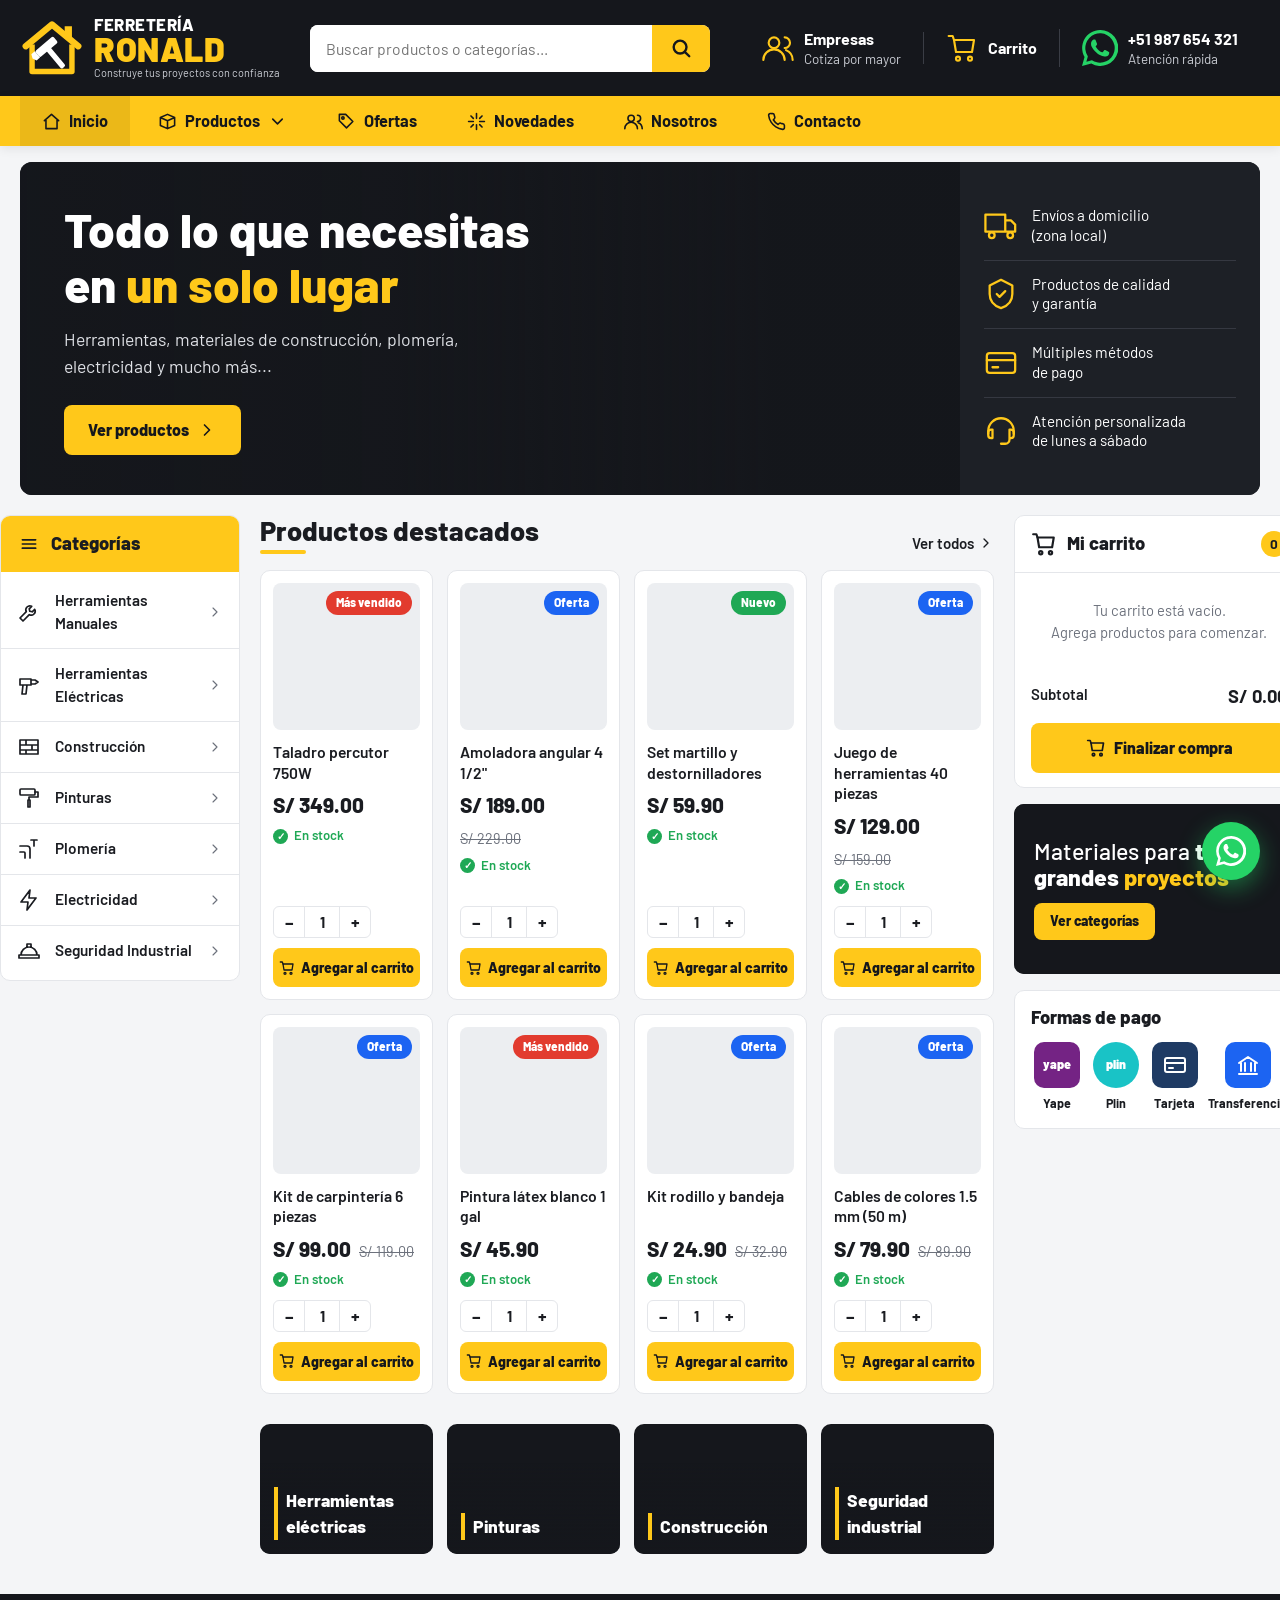
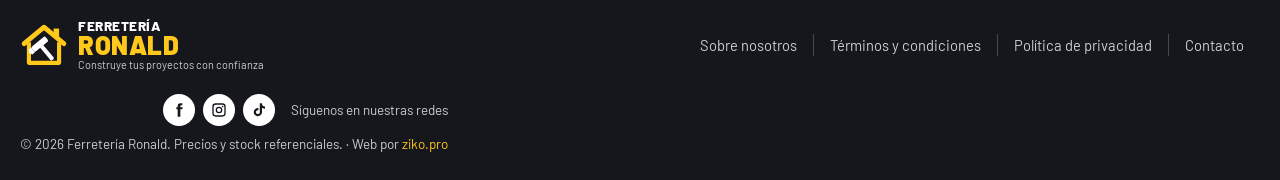
==== index.html @ d524f6fb "Add files via upload" ====
<!DOCTYPE html>
<html lang="es">
<head>
  <meta charset="UTF-8">
  <meta name="viewport" content="width=device-width, initial-scale=1.0">
  <title>Ferretería Ronald | Herramientas y materiales de construcción</title>
  <meta name="description" content="Herramientas manuales y eléctricas, materiales de construcción, pinturas, plomería y electricidad. Envíos a domicilio y pagos con Yape, Plin o tarjeta.">
  <meta property="og:title" content="Ferretería Ronald | Herramientas y materiales de construcción">
  <meta property="og:description" content="Herramientas manuales y eléctricas, materiales de construcción, pinturas, plomería y electricidad. Envíos a domicilio y pagos con Yape, Plin o tarjeta.">
  <meta property="og:image" content="https://images.unsplash.com/photo-1606676539940-12768ce0e762?auto=format&fit=crop&w=1200&q=80">
  <meta name="theme-color" content="#15171c">
  <link rel="icon" href="favicon.svg" type="image/svg+xml">
  <link rel="preconnect" href="https://fonts.googleapis.com">
  <link rel="preconnect" href="https://fonts.gstatic.com" crossorigin>
  <link href="https://fonts.googleapis.com/css2?family=Barlow:wght@400;500;600;700;800;900&display=swap" rel="stylesheet">
  <link rel="stylesheet" href="styles.css">
  <script src="productos.js" defer></script>
  <script src="script.js" defer></script>
</head>
<body>

  <!-- ============ ENCABEZADO ============ -->
  <div class="head-top">
    <div class="container">
      <a href="./" class="logo" aria-label="Ferretería Ronald inicio"><svg viewBox="0 0 70 64" aria-hidden="true">
          <path d="M6 30L35 6l29 24" fill="none" stroke="#ffc81a" stroke-width="7" stroke-linecap="round" stroke-linejoin="round"/>
          <path d="M13 28v30h44V28" fill="none" stroke="#ffc81a" stroke-width="6" stroke-linejoin="round"/>
          <rect x="49" y="8" width="8" height="14" fill="#ffc81a"/>
          <g transform="rotate(-40 35 38)"><rect x="32" y="30" width="6" height="28" rx="2" fill="#fff"/><rect x="22" y="24" width="26" height="9" rx="2" fill="#fff"/><path d="M22 24h-5l-2 4.5 2 4.5h5z" fill="#fff"/></g>
        </svg><div class="logo-text"><small>FERRETERÍA</small><strong>RONALD</strong><em>Construye tus proyectos con confianza</em></div></a>
      <form class="search" id="searchForm" role="search">
        <input id="q" type="search" placeholder="Buscar productos o categorías..." aria-label="Buscar productos">
        <button type="submit" aria-label="Buscar"><svg class="ico" viewBox="0 0 24 24"><circle cx="11" cy="11" r="7"/><path d="M21 21l-4.3-4.3"/></svg></button>
      </form>
      <div class="head-actions">
        <a href="contacto" class="h-act account"><svg class="ico" viewBox="0 0 24 24"><circle cx="9" cy="8" r="4"/><path d="M1 21a8 8 0 0 1 16 0M17 4a4 4 0 0 1 0 8M23 21a8 8 0 0 0-5-7.4"/></svg><div><b>Empresas</b><span>Cotiza por mayor</span></div></a>
        <a href="carrito" class="h-act"><svg class="ico" viewBox="0 0 24 24"><path d="M6 6h15l-1.5 9h-12z"/><path d="M6 6L5 3H2"/><circle cx="9" cy="20" r="1.5"/><circle cx="18" cy="20" r="1.5"/></svg><span class="cart-count"></span><div><b>Carrito</b></div></a>
        <a href="#" class="h-act wa wa-link"><svg class="ico" viewBox="0 0 24 24"><path d="M17.5 14.4c-.3-.1-1.8-.9-2-1-.3-.1-.5-.1-.7.1-.2.3-.8 1-.9 1.2-.2.2-.3.2-.6.1-.3-.1-1.3-.5-2.4-1.5-.9-.8-1.5-1.8-1.7-2.1-.2-.3 0-.5.1-.6l.4-.5.3-.5c.1-.2 0-.4 0-.5l-.9-2.2c-.2-.6-.5-.5-.7-.5h-.6c-.2 0-.5.1-.8.4-.3.3-1 1-1 2.5s1.1 2.9 1.2 3.1c.1.2 2.1 3.2 5.1 4.5 2.5 1 3 .8 3.6.8.6-.1 1.8-.7 2-1.4.3-.7.3-1.3.2-1.4-.1-.2-.3-.3-.6-.4zM12 21.8c-1.8 0-3.5-.5-5-1.4l-.4-.2-3.7 1 1-3.6-.2-.4A9.8 9.8 0 1 1 12 21.8zM12 0a12 12 0 0 0-10.3 18L0 24l6.2-1.6A12 12 0 1 0 12 0z"/></svg><div><b>+51 987 654 321</b><span>Atención rápida</span></div></a>
        <button class="hamburger" id="hamburger" aria-label="Abrir menú"><svg class="ico" viewBox="0 0 24 24"><path d="M4 7h16M4 12h16M4 17h16"/></svg></button>
      </div>
    </div>
  </div>
  <nav class="nav">
    <div class="container">
      <ul class="menu" id="menu">
        <li><a href="./" class="active"><svg class="ico" viewBox="0 0 24 24"><path d="M3 11l9-8 9 8M5 9v12h14V9"/></svg>Inicio</a></li>
        <li class="has-drop"><a href="productos"><svg class="ico" viewBox="0 0 24 24"><path d="M3 7l9-4 9 4v10l-9 4-9-4zM3 7l9 4 9-4M12 11v10"/></svg>Productos<svg class="ico" viewBox="0 0 24 24"><path d="M6 9l6 6 6-6"/></svg></a><ul class="dropdown js-drop"></ul></li>
        <li><a href="productos?ofertas=1"><svg class="ico" viewBox="0 0 24 24"><path d="M20 12l-8 8-9-9V3h8z"/><circle cx="7.5" cy="7.5" r="1.5"/></svg>Ofertas</a></li>
        <li><a href="productos?nuevos=1"><svg class="ico" viewBox="0 0 24 24"><path d="M12 2v6M12 16v6M2 12h6M16 12h6M5 5l3 3M16 16l3 3M5 19l3-3M16 8l3-3"/></svg>Novedades</a></li>
        <li><a href="nosotros"><svg class="ico" viewBox="0 0 24 24"><circle cx="9" cy="8" r="4"/><path d="M1 21a8 8 0 0 1 16 0M17 4a4 4 0 0 1 0 8M23 21a8 8 0 0 0-5-7.4"/></svg>Nosotros</a></li>
        <li><a href="contacto"><svg class="ico" viewBox="0 0 24 24"><path d="M22 16.9v3a2 2 0 0 1-2.2 2 19.8 19.8 0 0 1-8.6-3.1 19.5 19.5 0 0 1-6-6A19.8 19.8 0 0 1 2.1 4.2 2 2 0 0 1 4.1 2h3a2 2 0 0 1 2 1.7c.1.9.4 1.8.7 2.7a2 2 0 0 1-.5 2.1L8 9.8a16 16 0 0 0 6 6l1.3-1.3a2 2 0 0 1 2.1-.4c.9.3 1.8.6 2.7.7a2 2 0 0 1 1.7 2z"/></svg>Contacto</a></li>
      </ul>
    </div>
  </nav>

  <!-- ============ BANNER ============ -->
  <section class="hero">
    <div class="container">
      <div class="hero-box">
        <div class="hero-main">
          <!-- FOTO DEL BANNER: cambia el enlace del src para usar tu propia foto -->
          <img src="https://images.unsplash.com/photo-1426927308491-6380b6a9936f?auto=format&fit=crop&w=1400&q=80" alt="Herramientas de ferretería" onerror="this.style.display='none'">
          <div class="hero-text">
            <h1>Todo lo que necesitas<br>en <span>un solo lugar</span></h1>
            <p>Herramientas, materiales de construcción, plomería, electricidad y mucho más...</p>
            <a href="productos" class="btn btn-yellow">Ver productos <svg class="ico" viewBox="0 0 24 24"><path d="M9 6l6 6-6 6"/></svg></a>
          </div>
        </div>
        <div class="hero-perks">
          <div class="hero-perk"><svg class="ico" viewBox="0 0 24 24"><path d="M1 4h14v12H1zM15 8h4l3 3v5h-7"/><circle cx="5.5" cy="18.5" r="2"/><circle cx="18.5" cy="18.5" r="2"/></svg><span>Envíos a domicilio<br>(zona local)</span></div>
          <div class="hero-perk"><svg class="ico" viewBox="0 0 24 24"><path d="M12 2l8 4v6c0 5-3.5 8.5-8 10-4.5-1.5-8-5-8-10V6z"/><path d="M9 12l2 2 4-4"/></svg><span>Productos de calidad<br>y garantía</span></div>
          <div class="hero-perk"><svg class="ico" viewBox="0 0 24 24"><rect x="2" y="5" width="20" height="14" rx="2"/><path d="M2 10h20M6 15h4"/></svg><span>Múltiples métodos<br>de pago</span></div>
          <div class="hero-perk"><svg class="ico" viewBox="0 0 24 24"><path d="M3 14v-2a9 9 0 0 1 18 0v2"/><path d="M21 15a2 2 0 0 1-2 2h-1v-6h1a2 2 0 0 1 2 2zM3 15a2 2 0 0 0 2 2h1v-6H5a2 2 0 0 0-2 2zM18 17v1a3 3 0 0 1-3 3h-3"/></svg><span>Atención personalizada<br>de lunes a sábado</span></div>
        </div>
      </div>
    </div>
  </section>

  <!-- ============ CONTENIDO PRINCIPAL ============ -->
  <div class="container main-grid">
    <aside>
      <div class="box">
          <div class="box-head yellow"><svg class="ico" viewBox="0 0 24 24"><path d="M4 7h16M4 12h16M4 17h16"/></svg> Categorías</div>
          <ul class="cat-list js-cats"></ul>
        </div>
    </aside>

    <main>
      <div class="sec-head"><h2>Productos destacados</h2><a href="productos" class="see-all">Ver todos <svg class="ico" viewBox="0 0 24 24"><path d="M9 6l6 6-6 6"/></svg></a></div>
      <div class="products" id="featured"></div>

      <div class="cat-strip">
          <a href="productos?cat=electricas" class="cat-tile"><img src="https://images.unsplash.com/photo-1606676539940-12768ce0e762?auto=format&fit=crop&w=500&q=80" alt="Herramientas eléctricas" loading="lazy" onerror="this.style.display='none'"><span>Herramientas eléctricas</span></a>
          <a href="productos?cat=pinturas" class="cat-tile"><img src="https://images.unsplash.com/photo-1562259949-e8e7689d7828?auto=format&fit=crop&w=500&q=80" alt="Pinturas" loading="lazy" onerror="this.style.display='none'"><span>Pinturas</span></a>
          <a href="productos?cat=construccion" class="cat-tile"><img src="https://images.unsplash.com/photo-1637241612956-b7309005288b?auto=format&fit=crop&w=500&q=80" alt="Construcción" loading="lazy" onerror="this.style.display='none'"><span>Construcción</span></a>
          <a href="productos?cat=seguridad" class="cat-tile"><img src="https://images.unsplash.com/photo-1662309376159-b95fb193d96b?auto=format&fit=crop&w=500&q=80" alt="Seguridad industrial" loading="lazy" onerror="this.style.display='none'"><span>Seguridad industrial</span></a>
      </div>
    </main>

    <aside>
      <div class="side-sticky">
          <div class="box" id="miniCart">
            <div class="mini-head"><span><svg class="ico" viewBox="0 0 24 24"><path d="M6 6h15l-1.5 9h-12z"/><path d="M6 6L5 3H2"/><circle cx="9" cy="20" r="1.5"/><circle cx="18" cy="20" r="1.5"/></svg> Mi carrito</span><b id="miniCount">0</b></div>
            <div class="mini-items" id="miniItems"></div>
            <div class="mini-foot">
              <div class="mini-sub"><span>Subtotal</span><strong id="miniSub">S/ 0.00</strong></div>
              <a href="carrito" class="btn btn-yellow btn-block"><svg class="ico" viewBox="0 0 24 24"><path d="M6 6h15l-1.5 9h-12z"/><path d="M6 6L5 3H2"/><circle cx="9" cy="20" r="1.5"/><circle cx="18" cy="20" r="1.5"/></svg> Finalizar compra</a>
            </div>
          </div>
          <a href="productos?cat=construccion" class="promo">
            <img src="https://images.unsplash.com/photo-1504307651254-35680f356dfd?auto=format&fit=crop&w=600&q=80" alt="Obra en construcción" loading="lazy" onerror="this.style.display='none'">
            <h3>Materiales para <b>tus grandes</b> <span>proyectos</span></h3>
            <span class="btn btn-yellow">Ver categorías</span>
          </a>
          <div class="box pay-box">
            <h3>Formas de pago</h3>
            <div class="pays">
              <div><i class="yape">yape</i>Yape</div>
              <div><i class="plin">plin</i>Plin</div>
              <div><i class="card-p"><svg class="ico" viewBox="0 0 24 24"><rect x="2" y="5" width="20" height="14" rx="2"/><path d="M2 10h20M6 15h4"/></svg></i>Tarjeta</div>
              <div><i class="bank"><svg class="ico" viewBox="0 0 24 24"><path d="M3 10l9-6 9 6M5 10v8M9 10v8M15 10v8M19 10v8M3 21h18"/></svg></i>Transferencia</div>
            </div>
          </div>
      </div>
    </aside>
  </div>

  <!-- ============ PIE DE PÁGINA ============ -->
  <footer>
    <div class="container foot">
      <a href="./" class="logo" aria-label="Ferretería Ronald inicio"><svg viewBox="0 0 70 64" aria-hidden="true">
          <path d="M6 30L35 6l29 24" fill="none" stroke="#ffc81a" stroke-width="7" stroke-linecap="round" stroke-linejoin="round"/>
          <path d="M13 28v30h44V28" fill="none" stroke="#ffc81a" stroke-width="6" stroke-linejoin="round"/>
          <rect x="49" y="8" width="8" height="14" fill="#ffc81a"/>
          <g transform="rotate(-40 35 38)"><rect x="32" y="30" width="6" height="28" rx="2" fill="#fff"/><rect x="22" y="24" width="26" height="9" rx="2" fill="#fff"/><path d="M22 24h-5l-2 4.5 2 4.5h5z" fill="#fff"/></g>
        </svg><div class="logo-text"><small>FERRETERÍA</small><strong>RONALD</strong><em style="display:block">Construye tus proyectos con confianza</em></div></a>
      <div class="foot-links">
        <a href="nosotros">Sobre nosotros</a>
        <a href="terminos">Términos y condiciones</a>
        <a href="privacidad">Política de privacidad</a>
        <a href="contacto">Contacto</a>
      </div>
      <div class="foot-right">
        <div class="socials">
          <a href="#" aria-label="Facebook"><svg viewBox="0 0 24 24"><path d="M14 8V6c0-.8.5-1 1-1h2V2h-3c-3 0-4 2-4 4v2H8v3h2v11h4V11h3l.5-3z"/></svg></a>
          <a href="#" aria-label="Instagram"><svg viewBox="0 0 24 24"><path d="M12 7a5 5 0 1 0 0 10 5 5 0 0 0 0-10zm0 8a3 3 0 1 1 0-6 3 3 0 0 1 0 6zm5.5-9.5a1.2 1.2 0 1 0 0 2.4 1.2 1.2 0 0 0 0-2.4zM17 2H7a5 5 0 0 0-5 5v10a5 5 0 0 0 5 5h10a5 5 0 0 0 5-5V7a5 5 0 0 0-5-5zm3 15a3 3 0 0 1-3 3H7a3 3 0 0 1-3-3V7a3 3 0 0 1 3-3h10a3 3 0 0 1 3 3z"/></svg></a>
          <a href="#" aria-label="TikTok"><svg viewBox="0 0 24 24"><path d="M16.5 2h-3.3v13.2a2.9 2.9 0 1 1-2.1-2.8V9a6.2 6.2 0 1 0 5.4 6.2V8.6a7.6 7.6 0 0 0 4.5 1.4V6.7a4.5 4.5 0 0 1-4.5-4.7z"/></svg></a>
          <span>Síguenos en nuestras redes</span>
        </div>
        <div>© <span class="year"></span> Ferretería Ronald. Precios y stock referenciales. · Web por <a href="https://ziko.pro" target="_blank" rel="noopener">ziko.pro</a></div>
      </div>
    </div>
  </footer>

  <a class="wa-float wa-link" href="#" aria-label="Escríbenos por WhatsApp"><svg viewBox="0 0 24 24"><path d="M17.5 14.4c-.3-.1-1.8-.9-2-1-.3-.1-.5-.1-.7.1-.2.3-.8 1-.9 1.2-.2.2-.3.2-.6.1-.3-.1-1.3-.5-2.4-1.5-.9-.8-1.5-1.8-1.7-2.1-.2-.3 0-.5.1-.6l.4-.5.3-.5c.1-.2 0-.4 0-.5l-.9-2.2c-.2-.6-.5-.5-.7-.5h-.6c-.2 0-.5.1-.8.4-.3.3-1 1-1 2.5s1.1 2.9 1.2 3.1c.1.2 2.1 3.2 5.1 4.5 2.5 1 3 .8 3.6.8.6-.1 1.8-.7 2-1.4.3-.7.3-1.3.2-1.4-.1-.2-.3-.3-.6-.4zM12 21.8c-1.8 0-3.5-.5-5-1.4l-.4-.2-3.7 1 1-3.6-.2-.4A9.8 9.8 0 1 1 12 21.8zM12 0a12 12 0 0 0-10.3 18L0 24l6.2-1.6A12 12 0 1 0 12 0z"/></svg></a>
</body>
</html>
---- styles.css ----
/* =========================================================
   FERRETERÍA RONALD — Estilos (diseño de ziko.pro)
   Cambia los colores de la marca aquí abajo
   ========================================================= */
:root {
  --dark: #15171c;
  --dark-2: #22252c;
  --yellow: #ffc81a;
  --yellow-dark: #e8b000;
  --green: #1fa855;
  --red: #e23b2e;
  --blue: #1c64f2;
  --bg: #f4f5f7;
  --white: #ffffff;
  --ink: #1a1c21;
  --muted: #6c717c;
  --line: #e4e6ea;
  --radius: 10px;
  --shadow: 0 6px 20px rgba(21, 23, 28, .08);
}
* { margin: 0; padding: 0; box-sizing: border-box; }
html { scroll-behavior: smooth; }
body { font-family: 'Barlow', Arial, sans-serif; color: var(--ink); background: var(--bg); line-height: 1.5; overflow-x: hidden; font-size: 15px; }
a { color: inherit; text-decoration: none; }
img { max-width: 100%; display: block; }
button { font-family: inherit; color: inherit; }
h1, h2, h3 { line-height: 1.15; font-weight: 800; }
.container { width: 100%; max-width: 1320px; margin: 0 auto; padding: 0 20px; }
.ico { width: 20px; height: 20px; stroke: currentColor; fill: none; stroke-width: 2; stroke-linecap: round; stroke-linejoin: round; flex-shrink: 0; }

/* ---------- Header ---------- */
.head-top { background: var(--dark); color: #fff; }
.head-top .container { display: flex; align-items: center; gap: 30px; height: 96px; }
.logo { display: flex; align-items: center; gap: 10px; flex-shrink: 0; }
.logo svg { width: 64px; height: 58px; }
.logo-text { line-height: .95; }
.logo-text small { display: block; font-size: 1.05rem; font-weight: 800; letter-spacing: .5px; }
.logo-text strong { display: block; font-size: 2.1rem; font-weight: 900; color: var(--yellow); letter-spacing: .5px; }
.logo-text em { display: block; font-style: normal; font-size: .68rem; color: #c9ccd3; margin-top: 3px; }
.search { flex: 1; display: flex; max-width: 560px; border-radius: 8px; overflow: hidden; background: #fff; }
.search input { flex: 1; border: none; margin: 0; padding: 14px 16px; font-size: .98rem; border-radius: 0; background: #fff; min-width: 0; }
.search input:focus { outline: none; }
.search button { border: none; background: var(--yellow); width: 58px; cursor: pointer; display: grid; place-items: center; }
.search button .ico { width: 22px; height: 22px; stroke-width: 2.6; color: var(--dark); }
.head-actions { display: flex; align-items: center; margin-left: auto; }
.h-act { display: flex; align-items: center; gap: 10px; padding: 0 22px; line-height: 1.25; position: relative; }
.h-act + .h-act { border-left: 1px solid #3a3d45; }
.h-act .ico { width: 32px; height: 32px; color: var(--yellow); stroke-width: 1.6; }
.h-act b { display: block; font-size: 1rem; }
.h-act span { font-size: .84rem; color: #c9ccd3; }
.h-act.wa .ico { color: #fff; fill: #25d366; stroke: none; width: 36px; height: 36px; }
.cart-count { position: absolute; top: -8px; left: 42px; min-width: 22px; height: 22px; padding: 0 6px; border-radius: 11px; background: var(--yellow); color: var(--dark); font-size: .76rem; font-weight: 800; display: grid; place-items: center; border: 2px solid var(--dark); }
.cart-count:empty, .cart-count[data-n="0"] { display: none; }
.hamburger { display: none; background: none; border: none; cursor: pointer; color: #fff; }
.hamburger .ico { width: 30px; height: 30px; }

.nav { background: var(--yellow); position: sticky; top: 0; z-index: 100; box-shadow: 0 3px 10px rgba(0,0,0,.08); }
.menu { display: flex; list-style: none; gap: 6px; }
.menu > li { position: relative; }
.menu > li > a { display: flex; align-items: center; gap: 8px; padding: 0 22px; height: 50px; font-weight: 700; font-size: 1.02rem; color: var(--dark); transition: background .2s; }
.menu > li > a:hover, .menu > li > a.active { background: rgba(0,0,0,.08); }
.menu .ico { width: 19px; height: 19px; }
.dropdown { position: absolute; top: 100%; left: 0; min-width: 260px; background: #fff; border-radius: 0 0 10px 10px; box-shadow: 0 14px 30px rgba(0,0,0,.15); list-style: none; padding: 8px 0; opacity: 0; visibility: hidden; transform: translateY(8px); transition: .2s; }
.menu > li:hover .dropdown { opacity: 1; visibility: visible; transform: none; }
.dropdown a { display: flex; align-items: center; gap: 10px; padding: 10px 18px; font-weight: 600; }
.dropdown a:hover { background: var(--bg); color: var(--yellow-dark); }

/* ---------- Botones ---------- */
.btn { display: inline-flex; align-items: center; justify-content: center; gap: 8px; padding: 13px 24px; border-radius: 8px; font-weight: 800; font-size: 1rem; border: none; cursor: pointer; transition: transform .15s, background .2s; text-align: center; }
.btn:hover { transform: translateY(-1px); }
.btn-yellow { background: var(--yellow); color: var(--dark); }
.btn-yellow:hover { background: var(--yellow-dark); }
.btn-dark { background: var(--dark); color: #fff; }
.btn-green { background: #25d366; color: #fff; }
.btn-line { background: #fff; border: 2px solid var(--dark); color: var(--dark); }
.btn-block { width: 100%; }

/* ---------- Hero ---------- */
.hero { padding-top: 16px; }
.hero-box { display: grid; grid-template-columns: 1fr 300px; background: var(--dark); border-radius: 12px; overflow: hidden; min-height: 300px; }
.hero-main { position: relative; display: flex; align-items: center; overflow: hidden; }
.hero-main > img { position: absolute; inset: 0; width: 100%; height: 100%; object-fit: cover; }
.hero-main::before { content: ""; position: absolute; inset: 0; z-index: 1; background: linear-gradient(90deg, rgba(21,23,28,.96) 0%, rgba(21,23,28,.85) 40%, rgba(21,23,28,.15) 80%); }
.hero-text { position: relative; z-index: 2; padding: 40px 44px; color: #fff; max-width: 560px; }
.hero-text h1 { font-size: clamp(2rem, 4vw, 3rem); margin-bottom: 14px; }
.hero-text h1 span { color: var(--yellow); }
.hero-text p { color: #dfe1e6; font-size: 1.1rem; margin-bottom: 26px; }
.hero-perks { background: #1d2026; padding: 14px 24px; display: flex; flex-direction: column; justify-content: center; }
.hero-perk { display: flex; align-items: center; gap: 14px; padding: 14px 0; color: #fff; font-size: .95rem; line-height: 1.3; }
.hero-perk + .hero-perk { border-top: 1px solid #353841; }
.hero-perk .ico { width: 34px; height: 34px; color: var(--yellow); stroke-width: 1.6; }

/* ---------- Layout de 3 columnas ---------- */
.main-grid { display: grid; grid-template-columns: 240px 1fr 290px; gap: 20px; align-items: start; padding: 20px 0 40px; }
.box { background: #fff; border-radius: var(--radius); border: 1px solid var(--line); overflow: hidden; }
.box-head { display: flex; align-items: center; gap: 12px; padding: 14px 18px; font-weight: 800; font-size: 1.15rem; }
.box-head.yellow { background: var(--yellow); }
.cat-list { list-style: none; padding: 4px 0; }
.cat-list a { display: flex; align-items: center; gap: 14px; padding: 13px 16px; font-weight: 600; font-size: .96rem; transition: .2s; }
.cat-list li + li a { border-top: 1px solid var(--line); }
.cat-list a:hover, .cat-list a.active { background: #fff8de; }
.cat-list a .ico { width: 24px; height: 24px; stroke-width: 1.7; }
.cat-list a .chev { margin-left: auto; width: 16px; height: 16px; color: var(--muted); }
.side-sticky { position: sticky; top: 66px; display: grid; gap: 16px; }

/* ---------- Títulos ---------- */
.sec-head { display: flex; justify-content: space-between; align-items: flex-end; margin-bottom: 16px; gap: 12px; flex-wrap: wrap; }
.sec-head h2 { font-size: 1.7rem; position: relative; padding-bottom: 8px; }
.sec-head h2::after { content: ""; position: absolute; left: 0; bottom: 0; width: 46px; height: 4px; border-radius: 4px; background: var(--yellow); }
.see-all { display: flex; align-items: center; gap: 4px; font-weight: 600; color: var(--ink); }
.see-all:hover { color: var(--yellow-dark); }
.see-all .ico { width: 16px; height: 16px; }

/* ---------- Tarjetas de producto ---------- */
.products { display: grid; grid-template-columns: repeat(4, 1fr); gap: 14px; }
.card { background: #fff; border: 1px solid var(--line); border-radius: var(--radius); padding: 12px; display: flex; flex-direction: column; transition: box-shadow .2s, border-color .2s; }
.card:hover { box-shadow: var(--shadow); border-color: #d3d6dc; }
.card-img { position: relative; display: block; aspect-ratio: 1 / 1; border-radius: 8px; overflow: hidden; background: #eceef1; margin-bottom: 12px; }
.card-img img { width: 100%; height: 100%; object-fit: cover; transition: transform .4s; }
.card:hover .card-img img { transform: scale(1.05); }
.badge { position: absolute; top: 8px; right: 8px; z-index: 2; font-size: .74rem; font-weight: 800; padding: 3px 10px; border-radius: 20px; color: #fff; background: var(--red); }
.badge.oferta { background: var(--blue); }
.badge.nuevo { background: var(--green); }
.badge.left { right: auto; left: 8px; }
.card h3 { font-size: .98rem; font-weight: 600; line-height: 1.3; min-height: 2.6em; margin-bottom: 6px; }
.price { display: flex; align-items: baseline; gap: 8px; flex-wrap: wrap; }
.price strong { font-size: 1.3rem; font-weight: 800; }
.price del { color: var(--muted); font-size: .9rem; }
.price small { color: var(--muted); font-size: .8rem; }
.stock { display: flex; align-items: center; gap: 6px; font-size: .82rem; color: var(--green); font-weight: 600; margin: 6px 0 10px; }
.stock::before { content: "✓"; width: 15px; height: 15px; border-radius: 50%; background: var(--green); color: #fff; font-size: .62rem; display: grid; place-items: center; }
.stock.out { color: var(--red); }
.stock.out::before { content: "✕"; background: var(--red); }
.qty { display: inline-flex; align-items: center; border: 1px solid var(--line); border-radius: 6px; background: #fff; width: max-content; }
.qty button { width: 30px; height: 30px; border: none; background: none; font-size: 1.1rem; font-weight: 700; cursor: pointer; }
.qty button:hover { background: var(--bg); }
.qty span, .qty input { width: 36px; text-align: center; font-weight: 700; border: none; border-left: 1px solid var(--line); border-right: 1px solid var(--line); height: 30px; line-height: 30px; padding: 0; margin: 0; border-radius: 0; font-size: .92rem; }
.card .qty { margin-top: auto; }
.card .btn { margin-top: 10px; padding: 11px 6px; font-size: .88rem; white-space: nowrap; gap: 6px; }
.card .btn .ico { width: 16px; height: 16px; }
.empty { grid-column: 1 / -1; text-align: center; padding: 50px 20px; background: #fff; border-radius: var(--radius); border: 1px solid var(--line); }
.empty h3 { font-size: 1.3rem; margin-bottom: 6px; }
.empty p { color: var(--muted); }

/* ---------- Mini carrito ---------- */
.mini-head { display: flex; align-items: center; justify-content: space-between; padding: 14px 16px; border-bottom: 1px solid var(--line); }
.mini-head span { display: flex; align-items: center; gap: 10px; font-weight: 800; font-size: 1.15rem; }
.mini-head span .ico { width: 26px; height: 26px; }
.mini-head b { min-width: 26px; height: 26px; border-radius: 13px; background: var(--yellow); display: grid; place-items: center; font-size: .85rem; }
.mini-items { max-height: 320px; overflow-y: auto; }
.mini-item { display: grid; grid-template-columns: 56px 1fr; gap: 10px; padding: 12px 16px; border-bottom: 1px solid var(--line); }
.mini-item img { width: 56px; height: 56px; border-radius: 6px; object-fit: cover; background: #eceef1; }
.mini-item h4 { font-size: .86rem; font-weight: 600; line-height: 1.25; }
.mini-row { display: flex; justify-content: space-between; align-items: center; margin-top: 6px; gap: 6px; }
.mini-row strong { font-size: .95rem; }
.mini-row .qty button { width: 24px; height: 24px; font-size: .95rem; }
.mini-row .qty span { width: 26px; height: 24px; line-height: 24px; font-size: .82rem; }
.trash { background: none; border: none; cursor: pointer; color: var(--muted); display: grid; place-items: center; }
.trash:hover { color: var(--red); }
.trash .ico { width: 17px; height: 17px; }
.mini-empty { padding: 26px 16px; text-align: center; color: var(--muted); font-size: .92rem; }
.mini-foot { padding: 14px 16px; }
.mini-sub { display: flex; justify-content: space-between; font-weight: 600; margin-bottom: 12px; }
.mini-sub strong { font-size: 1.15rem; }

/* ---------- Banner lateral ---------- */
.promo { position: relative; border-radius: var(--radius); overflow: hidden; min-height: 170px; display: flex; flex-direction: column; justify-content: center; padding: 20px; color: #fff; background: var(--dark); }
.promo img { position: absolute; inset: 0; width: 100%; height: 100%; object-fit: cover; opacity: .55; }
.promo::before { content: ""; position: absolute; inset: 0; background: linear-gradient(90deg, rgba(21,23,28,.92) 35%, rgba(21,23,28,.2)); z-index: 1; }
.promo * { position: relative; z-index: 2; }
.promo h3 { font-size: 1.45rem; font-weight: 500; line-height: 1.15; margin-bottom: 12px; }
.promo h3 b { font-weight: 800; }
.promo h3 span { color: var(--yellow); font-weight: 800; }
.promo .btn { padding: 8px 16px; font-size: .86rem; align-self: flex-start; }

/* ---------- Formas de pago ---------- */
.pay-box { padding: 16px; }
.pay-box h3 { font-size: 1.15rem; margin-bottom: 14px; }
.pays { display: grid; grid-template-columns: repeat(4, 1fr); gap: 8px; text-align: center; font-size: .78rem; font-weight: 700; }
.pays i { display: grid; place-items: center; width: 46px; height: 46px; margin: 0 auto 6px; border-radius: 10px; font-style: normal; font-weight: 900; font-size: .78rem; color: #fff; }
.pays .yape { background: #742384; }
.pays .plin { background: #19c3c6; border-radius: 50%; }
.pays .card-p { background: #1f3b64; }
.pays .bank { background: #1c64f2; }
.pays i .ico { width: 24px; height: 24px; }

/* ---------- Franja de categorías (inicio) ---------- */
.cat-strip { display: grid; grid-template-columns: repeat(4, 1fr); gap: 14px; margin-top: 30px; }
.cat-tile { position: relative; height: 130px; border-radius: var(--radius); overflow: hidden; display: flex; align-items: flex-end; padding: 14px; color: #fff; font-weight: 800; font-size: 1.1rem; background: var(--dark); }
.cat-tile img { position: absolute; inset: 0; width: 100%; height: 100%; object-fit: cover; transition: transform .4s; }
.cat-tile:hover img { transform: scale(1.06); }
.cat-tile::before { content: ""; position: absolute; inset: 0; z-index: 1; background: linear-gradient(180deg, transparent 30%, rgba(21,23,28,.85)); }
.cat-tile span { position: relative; z-index: 2; border-left: 4px solid var(--yellow); padding-left: 8px; }

/* ---------- Encabezado de páginas internas ---------- */
.page-head { background: var(--dark); color: #fff; padding: 30px 0; border-bottom: 4px solid var(--yellow); }
.crumbs { font-size: .86rem; color: #c9ccd3; margin-bottom: 6px; }
.crumbs a:hover { color: var(--yellow); }
.page-head h1 { font-size: clamp(1.7rem, 4vw, 2.4rem); }
.page-head h1 span { color: var(--yellow); }
.page-head p { color: #c9ccd3; margin-top: 4px; }

/* ---------- Catálogo ---------- */
.shop-grid { display: grid; grid-template-columns: 240px 1fr; gap: 20px; align-items: start; padding: 20px 0 40px; }
.shop-top { display: flex; justify-content: space-between; align-items: center; gap: 12px; background: #fff; border: 1px solid var(--line); border-radius: var(--radius); padding: 10px 14px; margin-bottom: 14px; flex-wrap: wrap; }
.shop-top p { color: var(--muted); }
.shop-top p b { color: var(--ink); }
.shop-top select { width: auto; margin: 0; padding: 9px 12px; }
.filter-extra { padding: 14px 16px; border-top: 1px solid var(--line); }
.filter-extra label { display: flex; align-items: center; gap: 10px; font-weight: 600; font-size: .94rem; margin: 6px 0; cursor: pointer; }
.filter-extra input { width: 18px; height: 18px; margin: 0; accent-color: var(--yellow-dark); }
.cat-toggle { display: none; }
.shop-grid .products { grid-template-columns: repeat(4, 1fr); }

/* ---------- Producto ---------- */
.pdp { display: grid; grid-template-columns: 1fr 1fr; gap: 34px; background: #fff; border: 1px solid var(--line); border-radius: 12px; padding: 24px; margin: 20px 0; }
.pdp-img { position: relative; border-radius: 10px; overflow: hidden; aspect-ratio: 1; background: #eceef1; }
.pdp-img img { width: 100%; height: 100%; object-fit: cover; }
.pdp-cat { display: inline-block; font-size: .82rem; font-weight: 700; color: var(--muted); text-transform: uppercase; letter-spacing: .5px; }
.pdp h1 { font-size: clamp(1.6rem, 3vw, 2.2rem); margin: 6px 0 10px; }
.pdp .price strong { font-size: 2.2rem; }
.pdp .price del { font-size: 1.1rem; }
.save { display: inline-block; background: var(--red); color: #fff; font-weight: 700; font-size: .82rem; padding: 3px 10px; border-radius: 6px; margin-top: 6px; }
.pdp .desc { color: var(--muted); margin: 16px 0; font-size: 1.02rem; }
.specs { list-style: none; background: var(--bg); border-radius: 10px; padding: 14px 18px; margin-bottom: 20px; }
.specs li { padding: 6px 0 6px 24px; position: relative; font-weight: 500; }
.specs li::before { content: ""; position: absolute; left: 0; top: 50%; width: 10px; height: 10px; border-radius: 2px; background: var(--yellow); transform: translateY(-50%) rotate(45deg); }
.buy-row { display: flex; gap: 10px; margin-bottom: 10px; align-items: stretch; }
.buy-row .qty button { width: 42px; height: 50px; font-size: 1.3rem; }
.buy-row .qty span { width: 46px; height: 50px; line-height: 50px; font-size: 1.05rem; }
.buy-row .btn { flex: 1; }
.pdp-info-list { margin-top: 18px; border: 1px solid var(--line); border-radius: 10px; }
.pdp-info-list div { display: flex; gap: 12px; align-items: center; padding: 12px 16px; font-size: .94rem; }
.pdp-info-list div + div { border-top: 1px solid var(--line); }
.pdp-info-list .ico { width: 24px; height: 24px; color: var(--yellow-dark); }

/* ---------- Carrito ---------- */
.cart-layout { display: grid; grid-template-columns: 1.7fr 1fr; gap: 20px; align-items: start; padding: 20px 0 40px; }
.cart-list { background: #fff; border: 1px solid var(--line); border-radius: 12px; }
.cart-item { display: grid; grid-template-columns: 90px 1fr auto auto; gap: 18px; align-items: center; padding: 16px 20px; border-bottom: 1px solid var(--line); }
.cart-item:last-child { border-bottom: none; }
.cart-item img { width: 90px; height: 90px; border-radius: 8px; object-fit: cover; background: #eceef1; }
.cart-item h3 { font-size: 1.02rem; font-weight: 700; }
.cart-item small { color: var(--muted); display: block; }
.cart-item .line-total { font-weight: 800; font-size: 1.15rem; min-width: 100px; text-align: right; }
.summary { background: #fff; border: 1px solid var(--line); border-radius: 12px; padding: 22px; position: sticky; top: 70px; }
.summary h2 { font-size: 1.4rem; margin-bottom: 14px; }
.sum-row { display: flex; justify-content: space-between; padding: 7px 0; }
.sum-row.total { border-top: 2px dashed var(--line); margin-top: 8px; padding-top: 14px; font-weight: 800; font-size: 1.15rem; }
.sum-row.total strong { font-size: 1.6rem; }
.note-box { background: #fff8de; border-left: 4px solid var(--yellow); border-radius: 6px; padding: 10px 14px; font-size: .88rem; margin: 10px 0 16px; }
.radio-list { display: grid; gap: 8px; margin-bottom: 16px; }
.radio-list label { display: flex; align-items: center; gap: 10px; border: 2px solid var(--line); border-radius: 8px; padding: 10px 14px; cursor: pointer; font-weight: 600; margin: 0; }
.radio-list input { width: auto; margin: 0; accent-color: var(--yellow-dark); }
.radio-list label:has(input:checked) { border-color: var(--yellow-dark); background: #fff8de; }
.cart-empty { text-align: center; background: #fff; border: 1px solid var(--line); border-radius: 12px; padding: 60px 20px; margin: 20px 0 40px; }
.cart-empty .ico { width: 64px; height: 64px; color: var(--yellow-dark); margin: 0 auto 12px; stroke-width: 1.4; }
.cart-empty h2 { font-size: 1.6rem; }
.cart-empty p { color: var(--muted); margin: 6px 0 20px; }

/* ---------- Formularios ---------- */
label { display: block; font-weight: 700; font-size: .9rem; margin-bottom: 6px; }
input, select, textarea { width: 100%; padding: 12px 14px; border: 1px solid #d3d6dc; border-radius: 8px; font-family: inherit; font-size: .98rem; margin-bottom: 14px; background: #fff; color: var(--ink); }
input:focus, select:focus, textarea:focus { outline: 2px solid var(--yellow); border-color: var(--yellow-dark); }
textarea { resize: vertical; min-height: 120px; }
.form-row { display: grid; grid-template-columns: 1fr 1fr; gap: 12px; }
.note { font-size: .84rem; color: var(--muted); margin-top: 10px; }

/* ---------- Contacto / Nosotros / Legales ---------- */
.two-col { display: grid; grid-template-columns: 1fr 1.2fr; gap: 20px; align-items: start; padding: 20px 0 40px; }
.panel { background: #fff; border: 1px solid var(--line); border-radius: 12px; padding: 26px; }
.info-card { display: flex; gap: 14px; align-items: center; padding: 16px 0; }
.info-card + .info-card { border-top: 1px solid var(--line); }
.info-card i { width: 48px; height: 48px; border-radius: 10px; background: var(--yellow); display: grid; place-items: center; flex-shrink: 0; font-style: normal; }
.info-card .ico { width: 24px; height: 24px; }
.info-card strong { display: block; }
.info-card span { color: var(--muted); }
.map { border-radius: 10px; overflow: hidden; height: 240px; margin-top: 16px; border: 1px solid var(--line); }
.map iframe { width: 100%; height: 100%; border: 0; }
.about { display: grid; grid-template-columns: 1fr 1fr; gap: 30px; align-items: center; }
.about-img { border-radius: 12px; overflow: hidden; aspect-ratio: 4 / 3.4; background: #eceef1; }
.about-img img { width: 100%; height: 100%; object-fit: cover; }
.about h2 { font-size: 2rem; margin-bottom: 12px; }
.about p { color: var(--muted); margin-bottom: 12px; font-size: 1.04rem; }
.stats { display: grid; grid-template-columns: repeat(3, 1fr); gap: 12px; margin-top: 18px; }
.stats div { background: var(--bg); border-radius: 10px; padding: 14px; text-align: center; border-bottom: 4px solid var(--yellow); }
.stats strong { display: block; font-size: 1.5rem; font-weight: 800; }
.stats span { font-size: .84rem; color: var(--muted); font-weight: 600; }
.values { display: grid; grid-template-columns: repeat(3, 1fr); gap: 16px; margin: 20px 0 40px; }
.value { background: #fff; border: 1px solid var(--line); border-radius: 12px; padding: 24px; }
.value i { width: 50px; height: 50px; border-radius: 10px; background: var(--dark); color: var(--yellow); display: grid; place-items: center; margin-bottom: 12px; font-style: normal; }
.value .ico { width: 26px; height: 26px; }
.value h3 { font-size: 1.2rem; margin-bottom: 6px; }
.value p { color: var(--muted); }
.legal { max-width: 860px; margin: 20px auto 40px; }
.legal h2 { font-size: 1.2rem; margin: 24px 0 8px; }
.legal h2:first-of-type { margin-top: 0; }
.legal p, .legal li { margin-bottom: 8px; }
.legal ul { padding-left: 22px; }
.legal .updated { color: var(--muted); margin-bottom: 18px; }
.faq details { border-bottom: 1px solid var(--line); }
.faq summary { cursor: pointer; padding: 16px 40px 16px 0; font-weight: 700; list-style: none; position: relative; }
.faq summary::-webkit-details-marker { display: none; }
.faq summary::after { content: "+"; position: absolute; right: 0; top: 50%; transform: translateY(-50%); width: 26px; height: 26px; border-radius: 6px; background: var(--yellow); display: grid; place-items: center; font-weight: 800; transition: transform .3s; }
.faq details[open] summary::after { transform: translateY(-50%) rotate(45deg); }
.faq details p { padding: 0 0 16px; color: var(--muted); }

/* ---------- Footer ---------- */
footer { background: var(--dark); color: #c9ccd3; padding: 26px 0; }
.foot { display: flex; align-items: center; justify-content: space-between; gap: 24px; flex-wrap: wrap; }
footer .logo svg { width: 48px; height: 44px; }
footer .logo-text small { font-size: .85rem; color: #fff; }
footer .logo-text strong { font-size: 1.6rem; }
.foot-links { display: flex; gap: 0; flex-wrap: wrap; }
.foot-links a { padding: 0 16px; font-size: .92rem; }
.foot-links a + a { border-left: 1px solid #454953; }
.foot-links a:hover { color: var(--yellow); }
.foot-right { text-align: right; font-size: .84rem; }
.socials { display: flex; gap: 8px; justify-content: flex-end; align-items: center; margin-bottom: 8px; }
.socials span { margin-left: 8px; }
.socials a { width: 32px; height: 32px; border-radius: 50%; background: #fff; display: grid; place-items: center; transition: background .2s; }
.socials a:hover { background: var(--yellow); }
.socials svg { width: 16px; height: 16px; fill: var(--dark); }
.foot-right a { color: var(--yellow); }

/* ---------- WhatsApp y aviso ---------- */
.wa-float { position: fixed; bottom: 20px; right: 20px; z-index: 200; width: 58px; height: 58px; border-radius: 50%; background: #25d366; display: grid; place-items: center; box-shadow: 0 8px 24px rgba(37,211,102,.45); transition: transform .2s; }
.wa-float:hover { transform: scale(1.08); }
.wa-float svg { width: 30px; height: 30px; fill: #fff; }
.toast { position: fixed; left: 50%; bottom: 26px; transform: translate(-50%, 160px); z-index: 300; background: var(--dark); color: #fff; padding: 12px 14px 12px 18px; border-radius: 10px; font-weight: 600; display: flex; align-items: center; gap: 14px; box-shadow: 0 12px 30px rgba(0,0,0,.3); transition: transform .35s; max-width: calc(100% - 32px); border-left: 5px solid var(--yellow); }
.toast.show { transform: translate(-50%, 0); }
.toast a { background: var(--yellow); color: var(--dark); padding: 7px 14px; border-radius: 6px; font-weight: 800; white-space: nowrap; }

/* ---------- Responsive ---------- */
@media (max-width: 1200px) {
  .main-grid { grid-template-columns: 220px 1fr 260px; }
  .products { grid-template-columns: repeat(3, 1fr); }
  .h-act { padding: 0 14px; }
  .h-act.account { display: none; }
}
@media (max-width: 1000px) {
  .head-top .container { flex-wrap: wrap; height: auto; padding-top: 14px; padding-bottom: 14px; gap: 14px; }
  .search { order: 3; flex-basis: 100%; max-width: none; }
  .h-act.wa { display: none; }
  .hamburger { display: grid; }
  .h-act + .h-act { border-left: none; }
  .menu { display: none; flex-direction: column; gap: 0; padding-bottom: 8px; }
  .menu.open { display: flex; }
  .menu > li > a { height: 46px; }
  .dropdown { position: static; opacity: 1; visibility: visible; transform: none; box-shadow: none; display: none; background: rgba(255,255,255,.5); border-radius: 0; }
  .menu > li.has-drop:hover .dropdown, .menu > li.has-drop.open .dropdown { display: block; }
  .nav { position: static; }
  .main-grid { grid-template-columns: 1fr; }
  .main-grid > aside:first-child { order: 2; }
  .side-sticky { position: static; grid-template-columns: 1fr 1fr; }
  .side-sticky > .box:first-child { grid-column: 1 / -1; }
  .hero-box { grid-template-columns: 1fr; }
  .hero-perks { display: grid; grid-template-columns: 1fr 1fr; gap: 0 20px; }
  .hero-perk + .hero-perk { border-top: none; }
  .shop-grid, .pdp, .cart-layout, .two-col, .about { grid-template-columns: 1fr; }
  .shop-grid > aside { display: none; }
  .shop-grid > aside.open { display: block; }
  .cat-toggle { display: inline-flex; }
  .cat-strip { grid-template-columns: 1fr 1fr; }
  .summary { position: static; }
  .shop-grid .products { grid-template-columns: repeat(3, 1fr); }
  .values { grid-template-columns: 1fr; }
}
@media (max-width: 640px) {
  .container { padding: 0 12px; }
  .logo svg { width: 48px; height: 44px; }
  .logo-text small { font-size: .82rem; }
  .logo-text strong { font-size: 1.55rem; }
  .logo-text em { display: none; }
  .h-act { padding: 0 8px; }
  .h-act div { display: none; }
  .cart-count { left: 24px; }
  .hero-text { padding: 30px 22px; }
  .hero-text p { font-size: 1rem; }
  .hero-perks { grid-template-columns: 1fr; padding: 8px 22px; }
  .hero-perk { padding: 10px 0; }
  .products, .shop-grid .products { grid-template-columns: 1fr 1fr; gap: 10px; }
  .card { padding: 8px; }
  .card h3 { font-size: .9rem; }
  .price strong { font-size: 1.12rem; }
  .card .btn { font-size: .8rem; padding: 10px 6px; }
  .card .btn .ico { display: none; }
  .side-sticky { grid-template-columns: 1fr; }
  .cat-strip { grid-template-columns: 1fr 1fr; gap: 10px; }
  .cat-tile { height: 100px; font-size: .95rem; }
  .cart-item { grid-template-columns: 70px 1fr; gap: 10px 14px; padding: 14px; }
  .cart-item img { width: 70px; height: 70px; }
  .cart-item .qty, .cart-item .line-total { grid-column: 2; }
  .cart-item .line-total { text-align: left; }
  .form-row, .stats { grid-template-columns: 1fr; }
  .pdp { padding: 14px; }
  .foot { flex-direction: column; text-align: center; }
  .foot-right { text-align: center; }
  .socials { justify-content: center; }
  .foot-links { justify-content: center; }
}
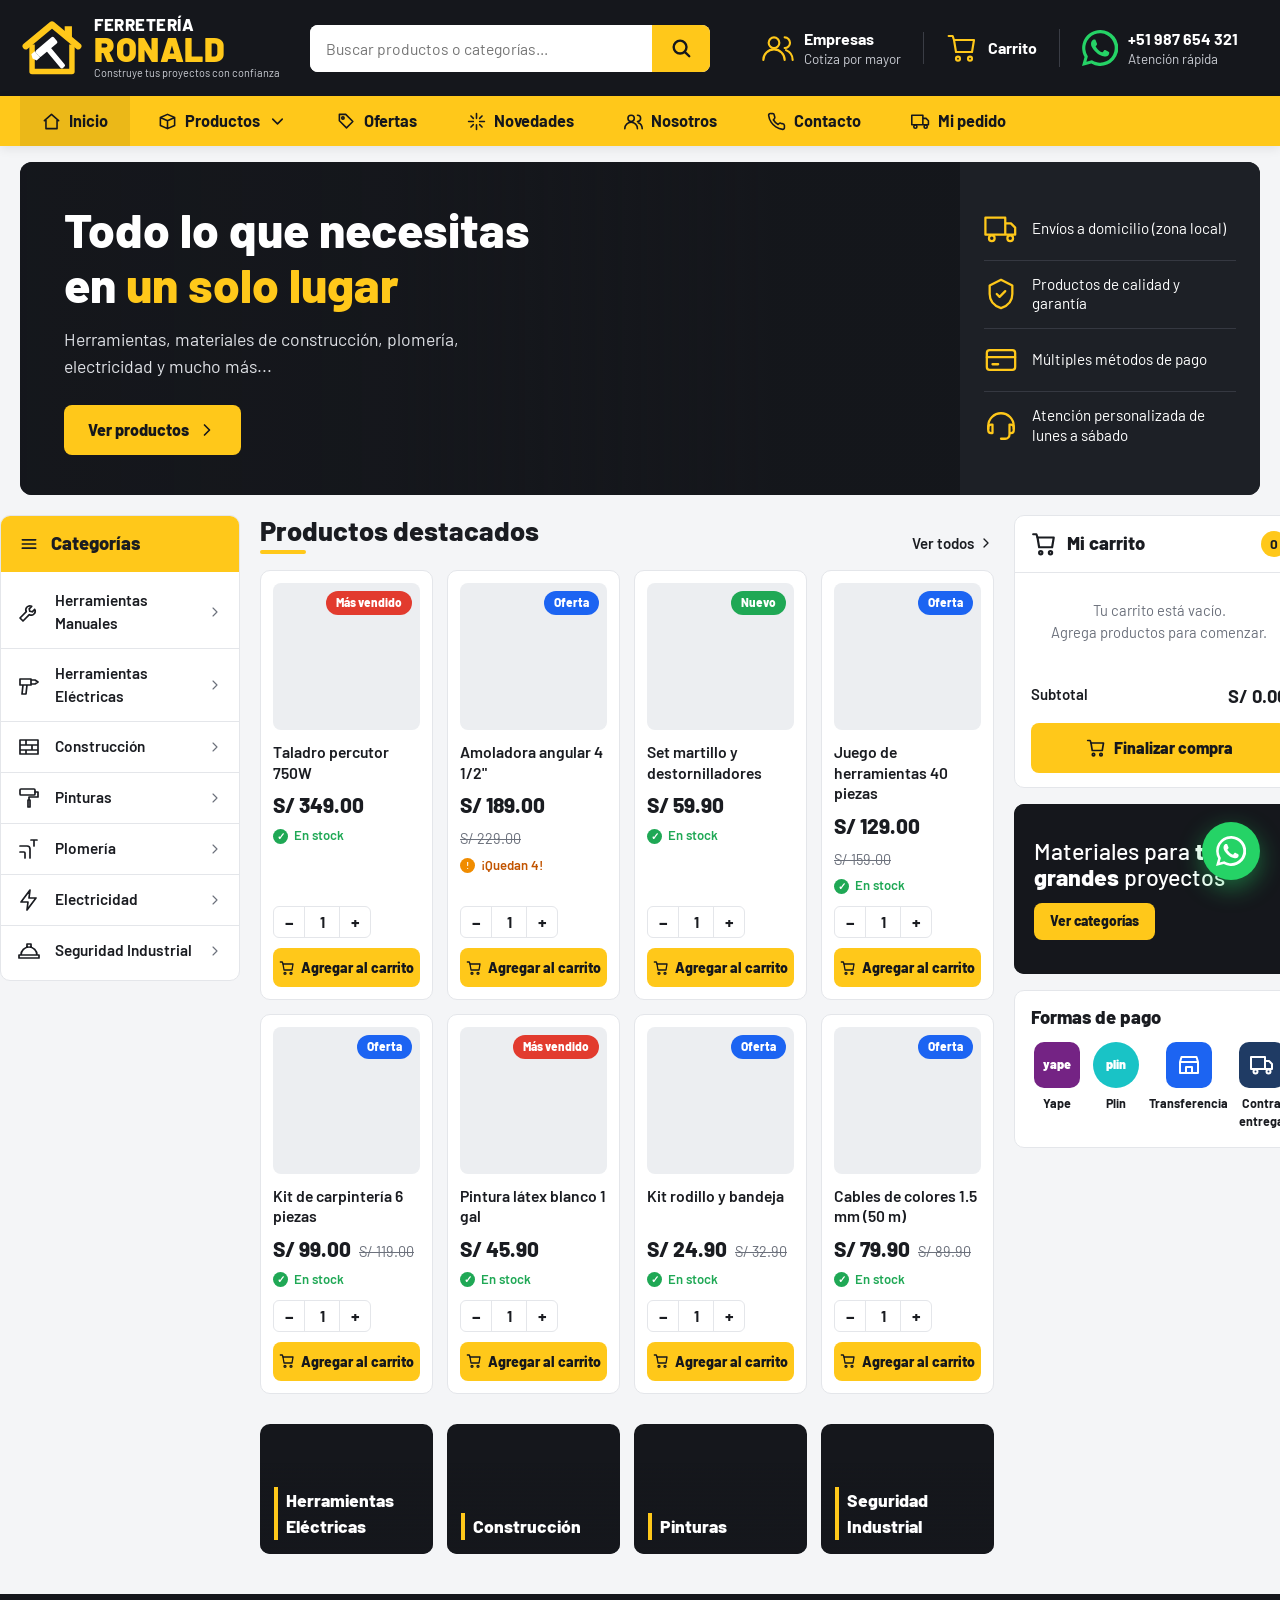
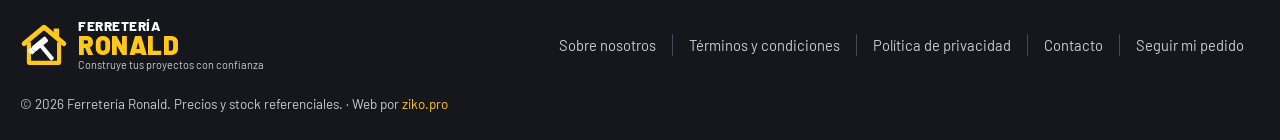
==== commit 0e0219ff: "Add files via upload" ====
--- a/index.html
+++ b/index.html
@@ -14,7 +14,10 @@
   <link rel="preconnect" href="https://fonts.gstatic.com" crossorigin>
   <link href="https://fonts.googleapis.com/css2?family=Barlow:wght@400;500;600;700;800;900&display=swap" rel="stylesheet">
   <link rel="stylesheet" href="styles.css">
+  <script src="firebase-config.js" defer></script>
   <script src="productos.js" defer></script>
+  <script src="semilla.js" defer></script>
+  <script src="tienda.js" defer></script>
   <script src="script.js" defer></script>
 </head>
 <body>
@@ -49,6 +52,7 @@
         <li><a href="productos?nuevos=1"><svg class="ico" viewBox="0 0 24 24"><path d="M12 2v6M12 16v6M2 12h6M16 12h6M5 5l3 3M16 16l3 3M5 19l3-3M16 8l3-3"/></svg>Novedades</a></li>
         <li><a href="nosotros"><svg class="ico" viewBox="0 0 24 24"><circle cx="9" cy="8" r="4"/><path d="M1 21a8 8 0 0 1 16 0M17 4a4 4 0 0 1 0 8M23 21a8 8 0 0 0-5-7.4"/></svg>Nosotros</a></li>
         <li><a href="contacto"><svg class="ico" viewBox="0 0 24 24"><path d="M22 16.9v3a2 2 0 0 1-2.2 2 19.8 19.8 0 0 1-8.6-3.1 19.5 19.5 0 0 1-6-6A19.8 19.8 0 0 1 2.1 4.2 2 2 0 0 1 4.1 2h3a2 2 0 0 1 2 1.7c.1.9.4 1.8.7 2.7a2 2 0 0 1-.5 2.1L8 9.8a16 16 0 0 0 6 6l1.3-1.3a2 2 0 0 1 2.1-.4c.9.3 1.8.6 2.7.7a2 2 0 0 1 1.7 2z"/></svg>Contacto</a></li>
+        <li><a href="pedido"><svg class="ico" viewBox="0 0 24 24"><path d="M1 4h14v12H1zM15 8h4l3 3v5h-7"/><circle cx="5.5" cy="18.5" r="2"/><circle cx="18.5" cy="18.5" r="2"/></svg>Mi pedido</a></li>
       </ul>
     </div>
   </nav>
@@ -59,10 +63,10 @@
       <div class="hero-box">
         <div class="hero-main">
           <!-- FOTO DEL BANNER: cambia el enlace del src para usar tu propia foto -->
-          <img src="https://images.unsplash.com/photo-1426927308491-6380b6a9936f?auto=format&fit=crop&w=1400&q=80" alt="Herramientas de ferretería" onerror="this.style.display='none'">
+          <img id="heroImg" src="https://images.unsplash.com/photo-1426927308491-6380b6a9936f?auto=format&fit=crop&w=1400&q=80" alt="Herramientas de ferretería" onerror="this.style.display='none'">
           <div class="hero-text">
-            <h1>Todo lo que necesitas<br>en <span>un solo lugar</span></h1>
-            <p>Herramientas, materiales de construcción, plomería, electricidad y mucho más...</p>
+            <h1 id="heroTit">Todo lo que necesitas<br>en <span>un solo lugar</span></h1>
+            <p id="heroSub">Herramientas, materiales de construcción, plomería, electricidad y mucho más...</p>
             <a href="productos" class="btn btn-yellow">Ver productos <svg class="ico" viewBox="0 0 24 24"><path d="M9 6l6 6-6 6"/></svg></a>
           </div>
         </div>
@@ -89,7 +93,7 @@
       <div class="sec-head"><h2>Productos destacados</h2><a href="productos" class="see-all">Ver todos <svg class="ico" viewBox="0 0 24 24"><path d="M9 6l6 6-6 6"/></svg></a></div>
       <div class="products" id="featured"></div>
 
-      <div class="cat-strip">
+      <div class="cat-strip" id="catStrip">
           <a href="productos?cat=electricas" class="cat-tile"><img src="https://images.unsplash.com/photo-1606676539940-12768ce0e762?auto=format&fit=crop&w=500&q=80" alt="Herramientas eléctricas" loading="lazy" onerror="this.style.display='none'"><span>Herramientas eléctricas</span></a>
           <a href="productos?cat=pinturas" class="cat-tile"><img src="https://images.unsplash.com/photo-1562259949-e8e7689d7828?auto=format&fit=crop&w=500&q=80" alt="Pinturas" loading="lazy" onerror="this.style.display='none'"><span>Pinturas</span></a>
           <a href="productos?cat=construccion" class="cat-tile"><img src="https://images.unsplash.com/photo-1637241612956-b7309005288b?auto=format&fit=crop&w=500&q=80" alt="Construcción" loading="lazy" onerror="this.style.display='none'"><span>Construcción</span></a>
@@ -107,14 +111,14 @@
               <a href="carrito" class="btn btn-yellow btn-block"><svg class="ico" viewBox="0 0 24 24"><path d="M6 6h15l-1.5 9h-12z"/><path d="M6 6L5 3H2"/><circle cx="9" cy="20" r="1.5"/><circle cx="18" cy="20" r="1.5"/></svg> Finalizar compra</a>
             </div>
           </div>
-          <a href="productos?cat=construccion" class="promo">
+          <a href="productos?cat=construccion" class="promo" id="promo">
             <img src="https://images.unsplash.com/photo-1504307651254-35680f356dfd?auto=format&fit=crop&w=600&q=80" alt="Obra en construcción" loading="lazy" onerror="this.style.display='none'">
-            <h3>Materiales para <b>tus grandes</b> <span>proyectos</span></h3>
+            <h3 id="promoTit">Materiales para <b>tus grandes</b> <span>proyectos</span></h3>
             <span class="btn btn-yellow">Ver categorías</span>
           </a>
           <div class="box pay-box">
             <h3>Formas de pago</h3>
-            <div class="pays">
+            <div class="pays" id="pays">
               <div><i class="yape">yape</i>Yape</div>
               <div><i class="plin">plin</i>Plin</div>
               <div><i class="card-p"><svg class="ico" viewBox="0 0 24 24"><rect x="2" y="5" width="20" height="14" rx="2"/><path d="M2 10h20M6 15h4"/></svg></i>Tarjeta</div>
@@ -139,6 +143,7 @@
         <a href="terminos">Términos y condiciones</a>
         <a href="privacidad">Política de privacidad</a>
         <a href="contacto">Contacto</a>
+        <a href="pedido">Seguir mi pedido</a>
       </div>
       <div class="foot-right">
         <div class="socials">
--- a/styles.css
+++ b/styles.css
@@ -252,7 +252,7 @@
 .radio-list { display: grid; gap: 8px; margin-bottom: 16px; }
 .radio-list label { display: flex; align-items: center; gap: 10px; border: 2px solid var(--line); border-radius: 8px; padding: 10px 14px; cursor: pointer; font-weight: 600; margin: 0; }
 .radio-list input { width: auto; margin: 0; accent-color: var(--yellow-dark); }
-.radio-list label:has(input:checked) { border-color: var(--yellow-dark); background: #fff8de; }
+.radio-list label.on { border-color: var(--yellow-dark); background: #fff8de; }
 .cart-empty { text-align: center; background: #fff; border: 1px solid var(--line); border-radius: 12px; padding: 60px 20px; margin: 20px 0 40px; }
 .cart-empty .ico { width: 64px; height: 64px; color: var(--yellow-dark); margin: 0 auto 12px; stroke-width: 1.4; }
 .cart-empty h2 { font-size: 1.6rem; }
@@ -399,3 +399,57 @@
   .socials { justify-content: center; }
   .foot-links { justify-content: center; }
 }
+
+/* =========================================================
+   NUEVO: pagos, seguimiento de pedido y marca editable
+   (mismos colores de la tienda)
+   ========================================================= */
+.logo-img { width: 64px; height: 58px; object-fit: contain; }
+footer .logo-img { width: 48px; height: 44px; }
+.stock.low { color: #c25400; } .stock.low::before { content: "!"; background: #f08c00; }
+.radio-list label .ico { width: 20px; height: 20px; }
+.free-ship { background: #fff8de; border-radius: 6px; padding: 8px 12px; font-size: .88rem; margin: 6px 0; }
+.f-err { color: var(--red); font-weight: 700; min-height: 1.2em; margin: 6px 0; }
+.pg-tabs { display: flex; gap: 6px; flex-wrap: wrap; margin-bottom: 12px; }
+.pg-tab { flex: 1; min-width: 86px; font-weight: 800; font-size: .88rem; padding: 10px 6px; border-radius: 8px; border: 2px solid var(--line); background: #fff; cursor: pointer; }
+.pg-tab.on.t-yape { background: #742384; border-color: #742384; color: #fff; } .pg-tab.on.t-plin { background: #19c3c6; border-color: #19c3c6; color: #fff; }
+.pg-tab.on.t-transferencia { background: var(--dark); border-color: var(--dark); color: #fff; } .pg-tab.on.t-contraentrega { background: var(--yellow); border-color: var(--yellow-dark); }
+.pg-qr { display: grid; grid-template-columns: 130px 1fr; gap: 14px; align-items: center; border: 2px solid var(--line); border-radius: 10px; padding: 12px; margin-bottom: 12px; }
+.pg-qr.yape { border-color: #742384; } .pg-qr.plin { border-color: #19c3c6; }
+.pg-qr img { width: 130px; height: 130px; object-fit: contain; border-radius: 8px; } .pg-qr > div { display: grid; gap: 3px; font-size: .9rem; } .pg-qr span, .pg-qr small { color: var(--muted); }
+.pg-num { display: flex; align-items: center; gap: 8px; flex-wrap: wrap; } .pg-num b { font-size: 1.2rem; }
+.btn-copy { border: 1px solid var(--line); background: #fff; border-radius: 6px; padding: 4px 10px; font-weight: 700; font-size: .8rem; cursor: pointer; }
+.pg-ce { background: #fff8de; border-left: 4px solid var(--yellow); border-radius: 8px; padding: 12px 14px; display: grid; gap: 4px; margin-bottom: 12px; } .pg-ce span { color: var(--muted); font-size: .9rem; }
+.pg-bk { border: 2px solid var(--line); border-radius: 10px; padding: 12px; display: grid; gap: 8px; margin-bottom: 12px; } .pg-bk small { color: var(--muted); }
+.bk-logos { display: grid; grid-template-columns: repeat(auto-fit, minmax(90px, 1fr)); gap: 8px; }
+.bk { border: 2px solid var(--line); background: #fff; border-radius: 10px; height: 54px; display: grid; place-items: center; cursor: pointer; } .bk.on { border-color: var(--yellow-dark); box-shadow: 0 0 0 3px rgba(255, 200, 26, .35); } .bk img { max-height: 38px; }
+.bk-mark { display: inline-flex; align-items: center; gap: 6px; background: var(--b1); color: #fff; font-weight: 900; font-size: .9rem; padding: 6px 11px; border-radius: 8px; }
+.bk-mark i { width: 9px; height: 9px; border-radius: 50%; background: var(--b2); box-shadow: 0 0 0 2px rgba(255, 255, 255, .7); }
+.bk-det { background: var(--bg); border-radius: 8px; padding: 10px; display: grid; gap: 6px; } .bk-det .btn { justify-self: start; }
+.bk-row { display: grid; grid-template-columns: 1fr auto; gap: 2px 8px; align-items: center; } .bk-row span { grid-column: 1 / -1; font-size: .78rem; color: var(--muted); } .bk-row b { word-break: break-all; }
+.pg-monto { display: flex; justify-content: space-between; align-items: center; font-weight: 700; margin: 4px 0 10px; } .pg-monto b { font-size: 1.35rem; }
+.pg-up { display: grid; gap: 6px; cursor: pointer; } .pg-up input { position: absolute; opacity: 0; width: 1px; margin: 0; }
+.pg-up em { font-style: normal; border: 2px dashed #cfd2d8; border-radius: 10px; padding: 18px; text-align: center; color: var(--muted); font-weight: 700; background: var(--bg); margin-bottom: 10px; }
+.pg-up:focus-within em { outline: 2px solid var(--yellow); }
+.pg-up img { max-height: 200px; border-radius: 8px; border: 1px solid var(--line); margin-bottom: 10px; justify-self: start; }
+.pg-ocr { font-size: .9rem; border-radius: 8px; margin-bottom: 12px; } .pg-ocr:empty { display: none; }
+.pg-ocr.ok, .pg-ocr.bad, .pg-ocr.warn { padding: 9px 12px; } .pg-ocr.ok { background: #e6f7ec; color: #136c3e; } .pg-ocr.bad { background: #fdecec; color: #a3261b; } .pg-ocr.warn { background: #fff6dd; color: #7a5300; }
+.pg-ocr .chk { display: flex; gap: 8px; align-items: center; margin: 8px 0 0; color: var(--ink); font-weight: 600; } .pg-ocr .chk input { width: auto; margin: 0; }
+.ok-box { text-align: center; background: #fff; border: 1px solid var(--line); border-radius: 12px; padding: 44px 20px; margin: 20px 0 40px; border-top: 6px solid var(--yellow); }
+.ok-box > .ico { width: 64px; height: 64px; padding: 14px; border-radius: 50%; background: var(--green); color: #fff; margin: 0 auto 12px; stroke-width: 3; }
+.ok-box h2 { font-size: 1.8rem; } .ok-box p { color: var(--muted); margin: 6px 0; }
+.ok-code { display: inline-block; font-size: 1.8rem; font-weight: 900; letter-spacing: 2px; background: var(--dark); color: var(--yellow); padding: 8px 20px; border-radius: 10px; margin: 6px 0 10px; }
+.ok-acts { display: flex; gap: 10px; justify-content: center; flex-wrap: wrap; margin-top: 18px; }
+.track-f { max-width: 520px; } .track-f > div { display: flex; gap: 10px; } .track-f input { margin: 0; text-transform: uppercase; font-weight: 700; letter-spacing: 1px; }
+#tRes { margin-top: 20px; }
+.track { display: grid; gap: 18px; } .track-h { display: grid; grid-template-columns: repeat(4, 1fr); gap: 10px; } .track-h small { display: block; color: var(--muted); font-size: .8rem; } .track-h b { font-size: 1.05rem; }
+.steps { list-style: none; display: grid; grid-template-columns: repeat(auto-fit, minmax(110px, 1fr)); gap: 8px; counter-reset: s; }
+.steps li { display: grid; justify-items: center; text-align: center; gap: 6px; font-weight: 700; font-size: .86rem; color: var(--muted); padding: 12px 6px; border-radius: 10px; background: var(--bg); }
+.steps .ico { width: 30px; height: 30px; padding: 6px; border-radius: 50%; background: #e1e3e8; color: #fff; box-sizing: content-box; }
+.steps li.done { color: var(--ink); } .steps li.done .ico { background: var(--green); }
+.steps li.now { background: #fff8de; color: var(--ink); outline: 2px solid var(--yellow); } .steps li.now .ico { background: var(--yellow); color: var(--dark); }
+.track-bad { background: #fdecec; color: #a3261b; padding: 12px 14px; border-radius: 8px; font-weight: 600; }
+.track-items { border: 1px solid var(--line); border-radius: 10px; } .track-items div { display: flex; justify-content: space-between; gap: 10px; padding: 10px 14px; } .track-items div + div { border-top: 1px solid var(--line); }
+.track .btn { justify-self: start; }
+@media (max-width: 640px) { .track-h { grid-template-columns: 1fr 1fr; } .pg-qr { grid-template-columns: 1fr; justify-items: center; text-align: center; } .pg-num { justify-content: center; } .track-f > div { flex-direction: column; } }
+[hidden] { display: none !important; }
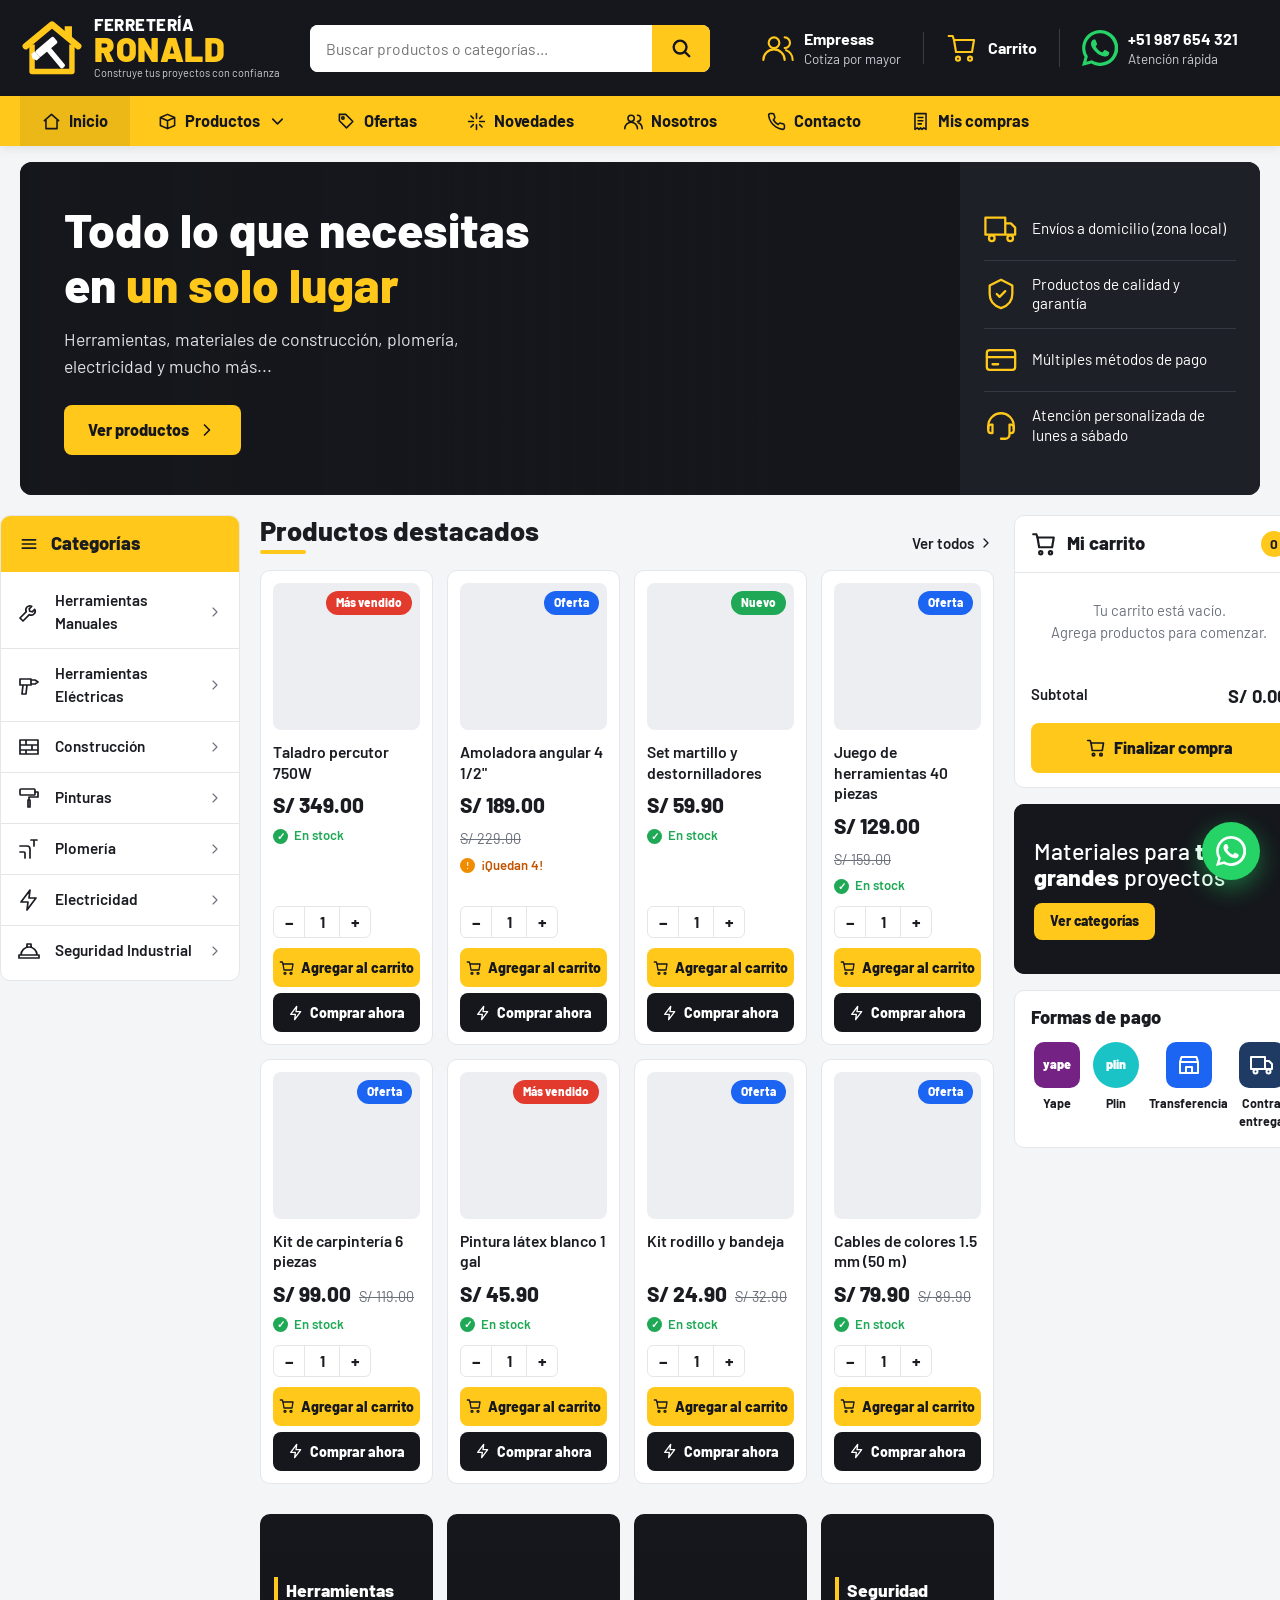
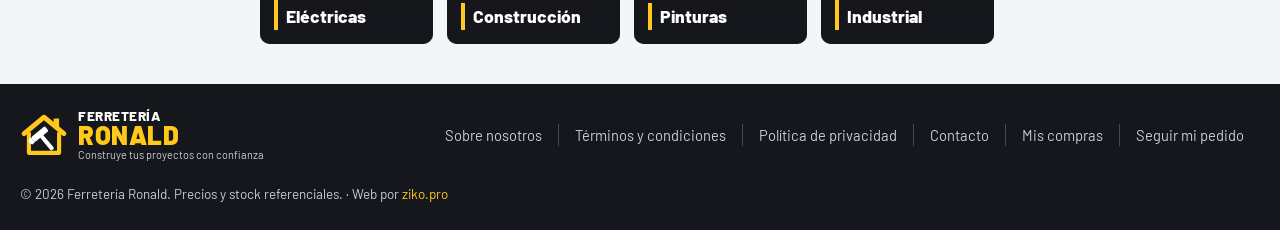
==== commit c655af3d: "Add files via upload" ====
--- a/index.html
+++ b/index.html
@@ -52,7 +52,7 @@
         <li><a href="productos?nuevos=1"><svg class="ico" viewBox="0 0 24 24"><path d="M12 2v6M12 16v6M2 12h6M16 12h6M5 5l3 3M16 16l3 3M5 19l3-3M16 8l3-3"/></svg>Novedades</a></li>
         <li><a href="nosotros"><svg class="ico" viewBox="0 0 24 24"><circle cx="9" cy="8" r="4"/><path d="M1 21a8 8 0 0 1 16 0M17 4a4 4 0 0 1 0 8M23 21a8 8 0 0 0-5-7.4"/></svg>Nosotros</a></li>
         <li><a href="contacto"><svg class="ico" viewBox="0 0 24 24"><path d="M22 16.9v3a2 2 0 0 1-2.2 2 19.8 19.8 0 0 1-8.6-3.1 19.5 19.5 0 0 1-6-6A19.8 19.8 0 0 1 2.1 4.2 2 2 0 0 1 4.1 2h3a2 2 0 0 1 2 1.7c.1.9.4 1.8.7 2.7a2 2 0 0 1-.5 2.1L8 9.8a16 16 0 0 0 6 6l1.3-1.3a2 2 0 0 1 2.1-.4c.9.3 1.8.6 2.7.7a2 2 0 0 1 1.7 2z"/></svg>Contacto</a></li>
-        <li><a href="pedido"><svg class="ico" viewBox="0 0 24 24"><path d="M1 4h14v12H1zM15 8h4l3 3v5h-7"/><circle cx="5.5" cy="18.5" r="2"/><circle cx="18.5" cy="18.5" r="2"/></svg>Mi pedido</a></li>
+        <li><a href="mis-compras"><svg class="ico" viewBox="0 0 24 24"><path d="M5 2h14v20l-3-2-2 2-2-2-2 2-2-2-3 2zM9 7h6M9 11h6M9 15h4"/></svg>Mis compras</a></li>
       </ul>
     </div>
   </nav>
@@ -143,6 +143,7 @@
         <a href="terminos">Términos y condiciones</a>
         <a href="privacidad">Política de privacidad</a>
         <a href="contacto">Contacto</a>
+        <a href="mis-compras">Mis compras</a>
         <a href="pedido">Seguir mi pedido</a>
       </div>
       <div class="foot-right">
--- a/styles.css
+++ b/styles.css
@@ -453,3 +453,40 @@
 .track .btn { justify-self: start; }
 @media (max-width: 640px) { .track-h { grid-template-columns: 1fr 1fr; } .pg-qr { grid-template-columns: 1fr; justify-items: center; text-align: center; } .pg-num { justify-content: center; } .track-f > div { flex-direction: column; } }
 [hidden] { display: none !important; }
+
+/* ---------- Galería del producto y «Comprar ahora» ---------- */
+.card .btn.buy { margin-top: 6px; }
+.pdp-buy { margin-bottom: 10px; padding: 15px; font-size: 1.05rem; }
+.pdp-gal { display: grid; gap: 10px; align-content: start; }
+.pdp-img { cursor: zoom-in; }
+.gal-nav { position: absolute; top: 50%; transform: translateY(-50%); z-index: 2; width: 40px; height: 40px; border-radius: 50%; border: none; background: rgba(21, 23, 28, .7); color: #fff; font-size: 1.6rem; line-height: 1; cursor: pointer; display: grid; place-items: center; }
+.gal-nav.prev { left: 10px; } .gal-nav.next { right: 10px; } .gal-nav:hover { background: var(--dark); color: var(--yellow); }
+.gal-count { position: absolute; right: 10px; bottom: 10px; z-index: 2; background: rgba(21, 23, 28, .75); color: #fff; font-size: .78rem; font-weight: 700; padding: 3px 9px; border-radius: 12px; }
+.pdp-thumbs { display: grid; grid-template-columns: repeat(4, 1fr); gap: 8px; }
+.pdp-thumbs button { aspect-ratio: 1; border-radius: 8px; overflow: hidden; border: 2px solid var(--line); background: #eceef1; padding: 0; cursor: pointer; }
+.pdp-thumbs button.on { border-color: var(--yellow-dark); box-shadow: 0 0 0 2px var(--yellow); }
+.pdp-thumbs img { width: 100%; height: 100%; object-fit: cover; }
+.lightbox { position: fixed; inset: 0; z-index: 400; background: rgba(10, 11, 14, .94); display: grid; place-items: center; padding: 50px 14px; }
+.lightbox img { max-width: min(1100px, 100%); max-height: calc(100vh - 110px); object-fit: contain; border-radius: 10px; }
+.lb-x, .lb-p, .lb-n { position: fixed; border: none; width: 46px; height: 46px; border-radius: 50%; background: rgba(255, 255, 255, .14); color: #fff; font-size: 1.6rem; cursor: pointer; display: grid; place-items: center; }
+.lb-x { top: 14px; right: 14px; font-size: 1.2rem; } .lb-p { left: 14px; top: 50%; } .lb-n { right: 14px; top: 50%; }
+.lb-x:hover, .lb-p:hover, .lb-n:hover { background: var(--yellow); color: var(--dark); }
+.lb-c { position: fixed; bottom: 18px; left: 50%; transform: translateX(-50%); color: #ddd; font-weight: 700; }
+@media (max-width: 640px) { .card .btn.buy { font-size: .8rem; padding: 10px 6px; } }
+
+/* ---------- Recibo y Mis compras ---------- */
+.track-acts, .mc-acts { display: flex; gap: 10px; flex-wrap: wrap; }
+.mc-bol { margin: 0; padding: 10px 14px; border: 2px solid var(--yellow, #ffc81a); border-radius: 10px; font-size: .95rem; }
+.mc-sum { display: grid; grid-template-columns: repeat(3, 1fr); gap: 12px; margin-bottom: 18px; }
+.mc-sum div { background: #111; color: #fff; border-radius: 12px; padding: 14px 16px; }
+.mc-sum small { display: block; color: #bbb; font-size: .8rem; } .mc-sum b { font-size: 1.25rem; color: var(--yellow, #ffc81a); }
+.mc-card { display: grid; gap: 14px; margin-bottom: 16px; }
+.mc-h { display: flex; justify-content: space-between; align-items: flex-start; gap: 10px; }
+.mc-h small { display: block; color: var(--muted); font-size: .8rem; } .mc-h b { font-size: 1.15rem; letter-spacing: .5px; display: block; } .mc-h span:not(.mc-est) { color: var(--muted); font-size: .85rem; }
+.mc-est { padding: 5px 12px; border-radius: 99px; font-size: .8rem; font-weight: 700; background: #eee; white-space: nowrap; }
+.mc-est.e-por-validar { background: #fff4d1; color: #8a6200; } .mc-est.e-nuevo, .mc-est.e-preparando { background: #e3efff; color: #1e4fa3; }
+.mc-est.e-enviado { background: #efe4ff; color: #5b2aa8; } .mc-est.e-entregado { background: #dcf5e4; color: #157a3a; } .mc-est.e-anulado, .mc-est.e-rechazado { background: #fde2e2; color: #b42318; }
+.mc-tot { display: flex; justify-content: space-between; align-items: center; gap: 10px; flex-wrap: wrap; } .mc-tot span { color: var(--muted); font-size: .9rem; } .mc-tot b { font-size: 1.3rem; }
+.mc-add { margin-top: 26px; padding-top: 20px; border-top: 1px dashed var(--line); }
+.lnk { background: none; border: 0; color: #b42318; text-decoration: underline; cursor: pointer; font: inherit; padding: 0; }
+@media (max-width: 640px) { .mc-sum { grid-template-columns: 1fr 1fr; } .mc-sum div:last-child { grid-column: 1 / -1; } .mc-acts .btn, .track-acts .btn { flex: 1 1 100%; } }
